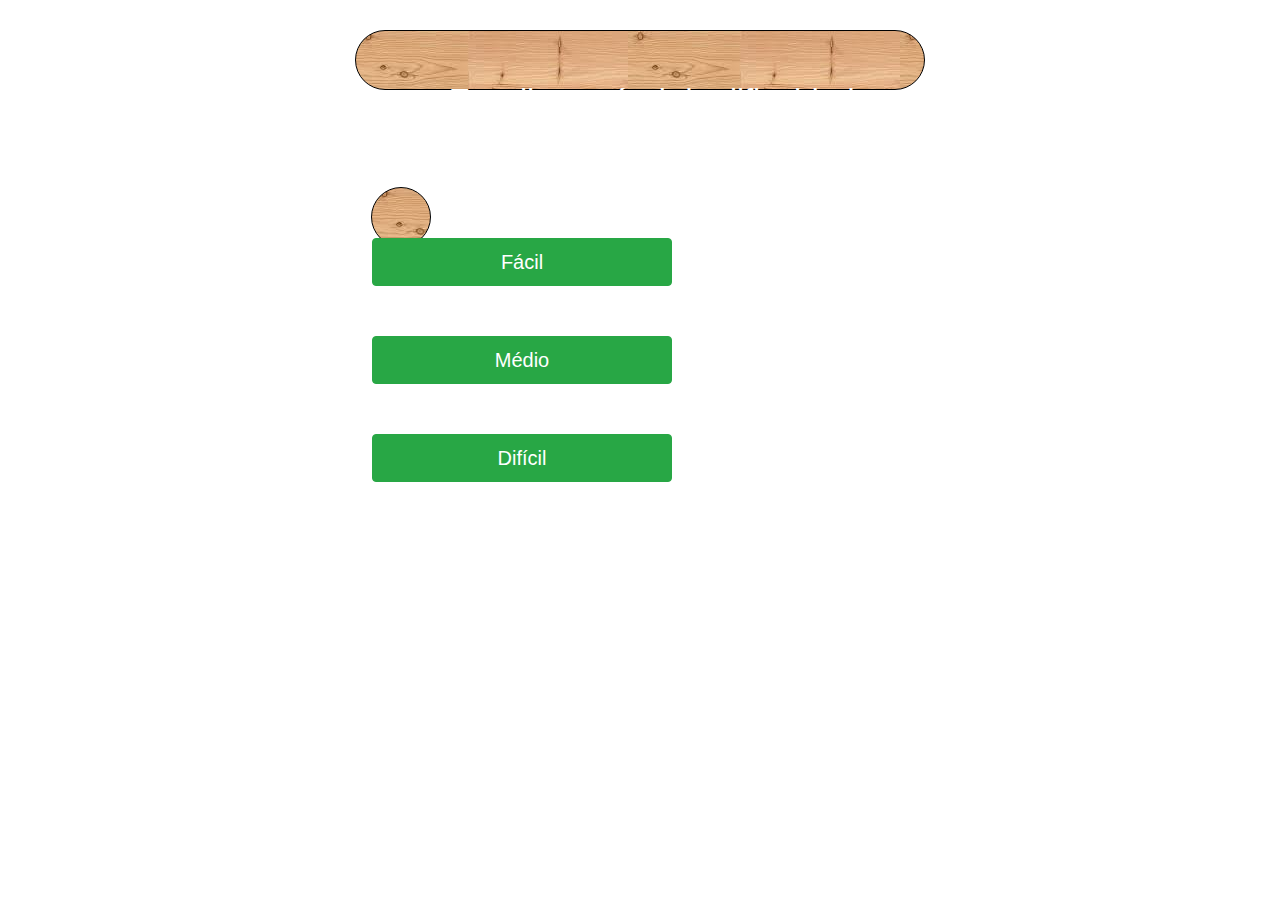
==== escolha-dificuldade.html @ 7117e545 "Front-end" ====
<!DOCTYPE html>
<html lang="pt-br">
<head>
    <meta charset="UTF-8">
    <meta name="viewport" content="width=device-width, initial-scale=1, shrink-to-fit=no">
    
    <link rel="stylesheet" href="css/bootstrap.min.css">
    <link rel="stylesheet" href="css/estilo.css">

    <title>4 EM LINHAS</title>
</head>


<body>
	<div class="container inteiro dificuldade">
		<div class="row align-items-center">
			<div class="col-lg-6 offset-3 fundo">
				<h2>Escolha o nível de dificuldade: </h2>
				<div class="conteudo botoes">	
					<a href="game.html">
						<button type="button" class="btn btn-success rounded mx-auto d-block btn-lg">Fácil</button>
					</a>
					<a href="game.html">
						<button type="button" class="btn btn-success rounded mx-auto d-block btn-lg">Médio</button>
					</a>
					<a href="game.html">
						<button type="button" class="btn btn-success rounded mx-auto d-block btn-lg">Difícil</button>
					</a>
				</div>
			</div>
		</div>
	</div>

	<script src="bootstrap/js/jquery-3.2.1.min.js"></script>
  	<script src="bootstrap/js/popper.min.js"></script>
  	<script src="bootstrap/js/bootstrap.min.js"></script>
</body>
</html>
---- css/estilo.css ----
.fundo
{
	background-image: url("../img/fundo.png");
	margin-top: 30px;
	height: 570px;
	border-radius: 10px;
}

.conteudo
{
	margin-top: 50px;
}

button
{
	width: 300px;
}

a:hover {
text-decoration:underline;
}

.dificuldade button
{
	margin-top: 50px;
}

.botoes
{
	margin-top: 60px;
}

h2
{
	color:white;
	margin-top: 50px;
	margin-left: 50px;
}

.row div {
	background-image: url("../img/fundo.png");
  float: left;
  width: 60px;
  height: 60px;
  border: 1px solid #000;
  text-align: center;
  border-radius: 60px;
  margin-bottom: 8px;
}

.tabuleiro
{
	background: black;
	margin-left: 30px;
	margin-top: 19px;
	border: 3px solid #000;
	width: 490px;
	height: 541px;
	border-radius: 5px;
	cursor: pointer;
	float: left;
}
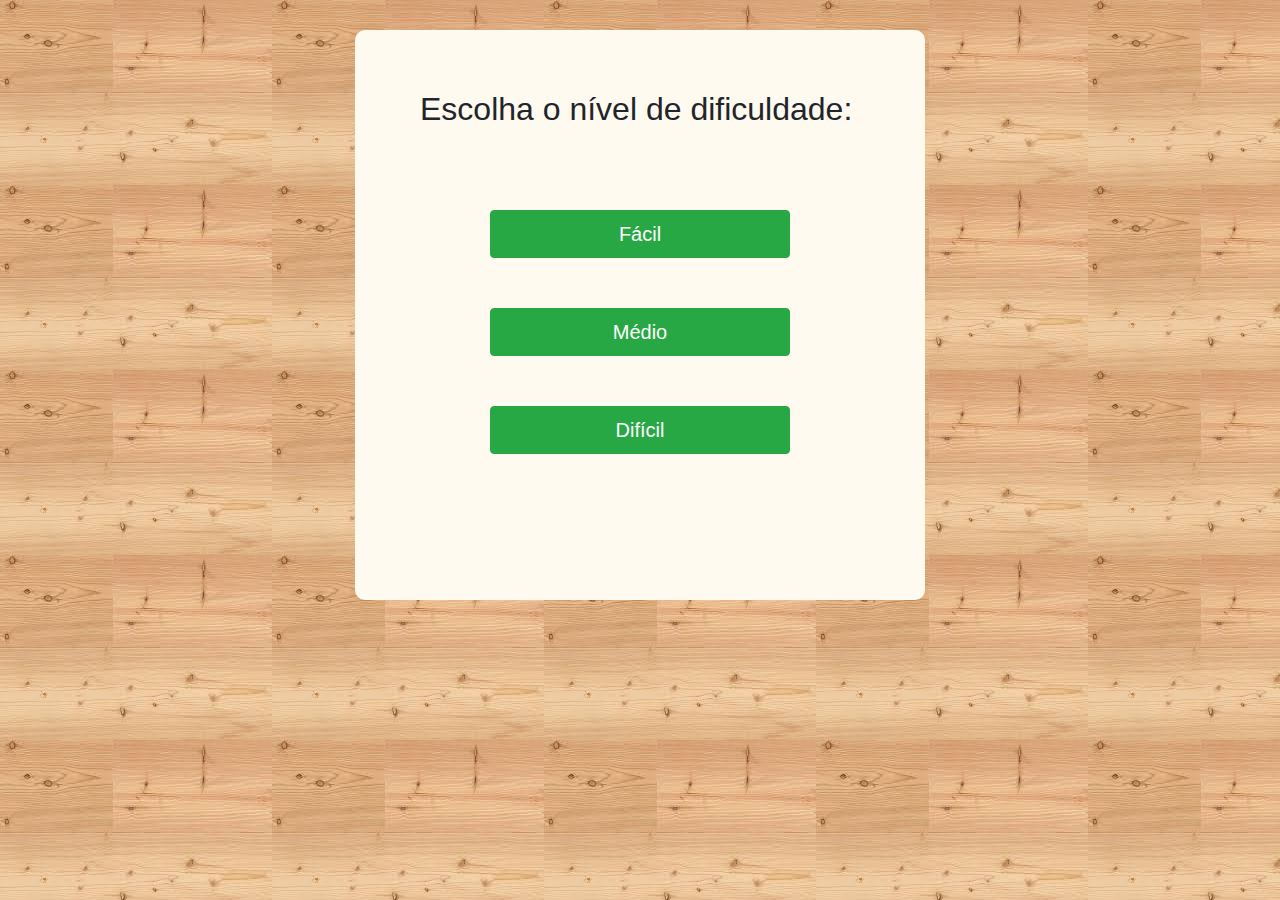
==== commit 9d04605d: "Correção" ====
--- a/escolha-dificuldade.html
+++ b/escolha-dificuldade.html
@@ -3,7 +3,7 @@
 <head>
     <meta charset="UTF-8">
     <meta name="viewport" content="width=device-width, initial-scale=1, shrink-to-fit=no">
-    
+
     <link rel="stylesheet" href="css/bootstrap.min.css">
     <link rel="stylesheet" href="css/estilo.css">
 
@@ -12,27 +12,27 @@
 
 
 <body>
-	<div class="container inteiro dificuldade">
-		<div class="row align-items-center">
-			<div class="col-lg-6 offset-3 fundo">
-				<h2>Escolha o nível de dificuldade: </h2>
-				<div class="conteudo botoes">	
-					<a href="game.html">
-						<button type="button" class="btn btn-success rounded mx-auto d-block btn-lg">Fácil</button>
-					</a>
-					<a href="game.html">
-						<button type="button" class="btn btn-success rounded mx-auto d-block btn-lg">Médio</button>
-					</a>
-					<a href="game.html">
-						<button type="button" class="btn btn-success rounded mx-auto d-block btn-lg">Difícil</button>
-					</a>
-				</div>
-			</div>
-		</div>
-	</div>
+	   <div class="container paginaDificuldade">
+       <div class="row">
+         <div class="col-lg-6 offset-3 fundo">
+           <div class="conteudoDificuldade">
+             <h2>Escolha o nível de dificuldade: </h2> <br>
+             <a href="game.html">
+               <button type="button" class="btn btn-success rounded mx-auto d-block btn-lg">Fácil</button>
+             </a>
+             <a href="game.html">
+               <button type="button" class="btn btn-success rounded mx-auto d-block btn-lg">Médio</button>
+             </a>
+             <a href="game.html">
+               <button type="button" class="btn btn-success rounded mx-auto d-block btn-lg">Difícil</button>
+             </a>
+           </div>
+         </div>
+       </div>
+      </div>
 
 	<script src="bootstrap/js/jquery-3.2.1.min.js"></script>
   	<script src="bootstrap/js/popper.min.js"></script>
   	<script src="bootstrap/js/bootstrap.min.js"></script>
 </body>
-</html>+</html>
--- a/css/estilo.css
+++ b/css/estilo.css
@@ -1,62 +1,62 @@
-.fundo
-{
+/*Estilos necessario para todas as páginas */
+body{
 	background-image: url("../img/fundo.png");
-	margin-top: 30px;
-	height: 570px;
-	border-radius: 10px;
 }
 
-.conteudo
-{
+.fundo{
+		background-color: #FFFAF0;
+		margin-top: 30px;
+		height: 570px;
+		border-radius: 10px;
+}
+
+button{
+	width: 300px;
+}
+
+/*Estilos necessario para a página inicial */
+.paginaInicial img{
 	margin-top: 50px;
 }
 
-button
-{
-	width: 300px;
+/*Estilos necessario para a página de dificuldade */
+.conteudoDificuldade{
+	margin-top: 60px;
 }
 
-a:hover {
-text-decoration:underline;
-}
-
-.dificuldade button
-{
+.paginaDificuldade button{
 	margin-top: 50px;
 }
 
-.botoes
-{
-	margin-top: 60px;
-}
-
-h2
-{
-	color:white;
-	margin-top: 50px;
+.paginaDificuldade h2{
 	margin-left: 50px;
 }
 
-.row div {
-	background-image: url("../img/fundo.png");
-  float: left;
-  width: 60px;
-  height: 60px;
-  border: 1px solid #000;
-  text-align: center;
-  border-radius: 60px;
-  margin-bottom: 8px;
+/*Estilos necessarios para página de jogo*/
+
+.line-0{
+	margin-top: 5px;
 }
 
-.tabuleiro
-{
+.linha div {
+	background: white;
+	//background-image: url("../img/fundo.png");
+  float: left;
+  width: 55px;
+  height: 55px;
+  border: 2px solid #000;
+  border-radius: 60px;
+  margin: 2px;
+}
+
+.tabuleiro{
 	background: black;
-	margin-left: 30px;
-	margin-top: 19px;
-	border: 3px solid #000;
-	width: 490px;
-	height: 541px;
-	border-radius: 5px;
+	margin-left: 10px;
+	margin-top: 40px;
+	border: 4px solid #000;
+	width: 510px;
+	height: 490px;
+	border-radius: 10px;
 	cursor: pointer;
 	float: left;
-}+}
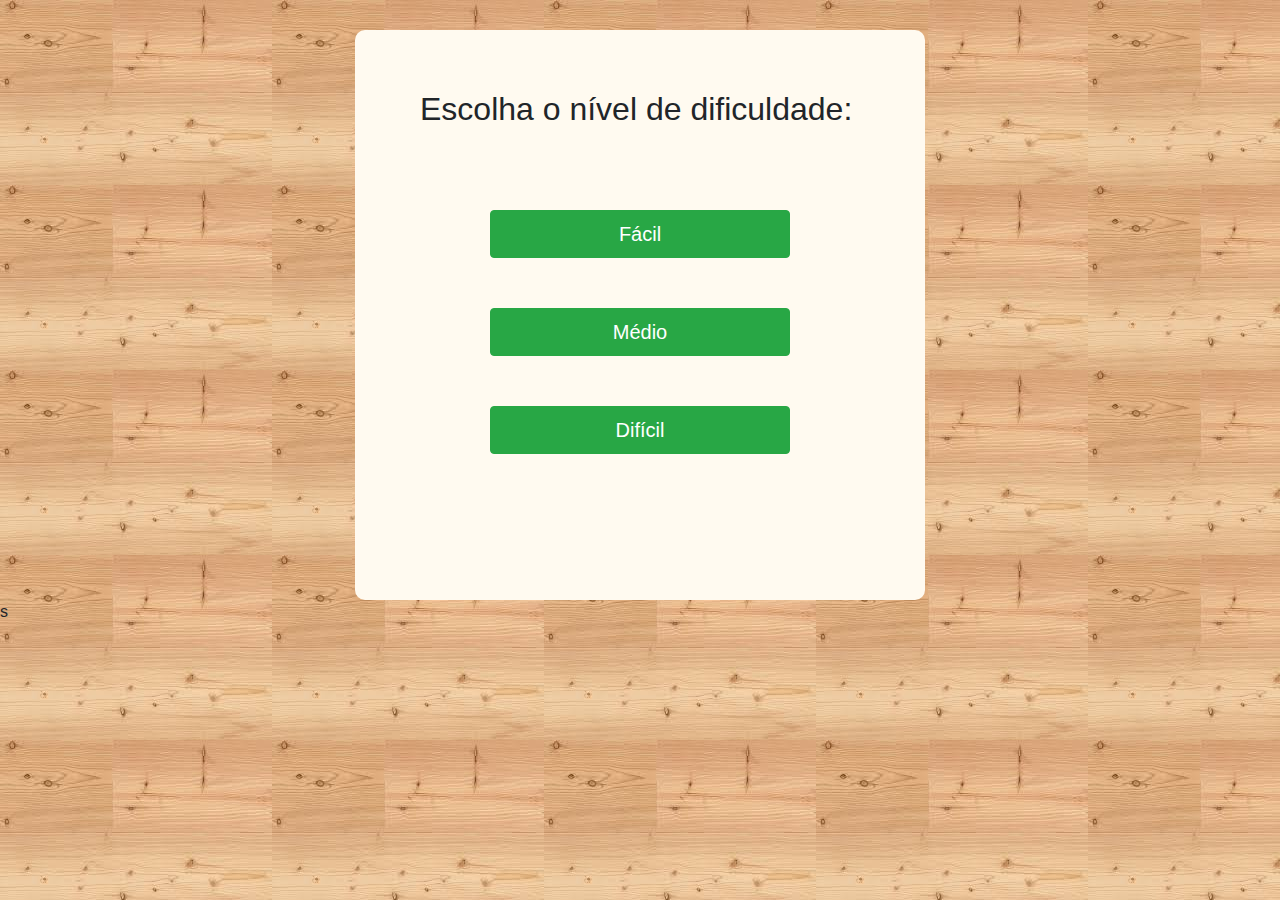
==== commit 2939fe85: "Merge remote-tracking branch 'origin/master'" ====
--- a/escolha-dificuldade.html
+++ b/escolha-dificuldade.html
@@ -17,22 +17,17 @@
          <div class="col-lg-6 offset-3 fundo">
            <div class="conteudoDificuldade">
              <h2>Escolha o nível de dificuldade: </h2> <br>
-             <a href="game.html">
-               <button type="button" class="btn btn-success rounded mx-auto d-block btn-lg">Fácil</button>
-             </a>
-             <a href="game.html">
-               <button type="button" class="btn btn-success rounded mx-auto d-block btn-lg">Médio</button>
-             </a>
-             <a href="game.html">
-               <button type="button" class="btn btn-success rounded mx-auto d-block btn-lg">Difícil</button>
-             </a>
+               <button type="button" class="btn btn-success rounded mx-auto d-block btn-lg" id="btnFacil">Fácil</button>
+               <button type="button" class="btn btn-success rounded mx-auto d-block btn-lg" id="btnMedio">Médio</button>
+               <button type="button" class="btn btn-success rounded mx-auto d-block btn-lg" id="btnDificil">Difícil</button>
            </div>
          </div>
        </div>
       </div>
 
-	<script src="bootstrap/js/jquery-3.2.1.min.js"></script>
-  	<script src="bootstrap/js/popper.min.js"></script>
-  	<script src="bootstrap/js/bootstrap.min.js"></script>
+	  s<script src="js/jquery-3.2.1.min.js"></script>
+  	<script src="js/popper.min.js"></script>
+  	<script src="js/bootstrap.min.js"></script>
+    <script src="js/nivelDificuldade.js"></script>
 </body>
 </html>
--- a/css/estilo.css
+++ b/css/estilo.css
@@ -1,3 +1,8 @@
+@font-face {
+		font-family: "fonteJogo";
+		src: url("../font/AgentOrange.woff");
+}
+
 /*Estilos necessario para todas as páginas */
 body{
 	background-image: url("../img/fundo.png");
@@ -10,13 +15,62 @@
 		border-radius: 10px;
 }
 
-button{
-	width: 300px;
+.modal-body{
+	height: 500px;
+	font-family: "fonteJogo";
+	border: 10px solid black;
+}
+
+#voceGanhou{
+	display: none;
+	color: #2E8B57;
+	margin-top: 30px;
+}
+
+#vocePerdeu{
+	display: none;
+	color: red;
+	margin-top: 30px;
+}
+
+#voceEmpatou{
+	//display: none;
+	color: blue;
+	margin-top: 30px;
+}
+
+.imgModal{
+	margin-top: 30px;
+	width:100%;
+	height:0;
+	padding-bottom:56%;
+	position:relative;"
+}
+
+.botoesModal{
+	margin-top: 40px;
+}
+
+.btnInicio{
+	margin-left: auto;
+	margin-right: 60px;
+}
+
+.btnRestart{
+	margin-right: auto;
+}
+
+a:hover{
+	text-decoration: none;
 }
 
 /*Estilos necessario para a página inicial */
 .paginaInicial img{
-	margin-top: 50px;
+	margin-top: 80px;
+}
+
+.paginaInicial button{
+	width: 300px;
 }
 
 /*Estilos necessario para a página de dificuldade */
@@ -32,31 +86,192 @@
 	margin-left: 50px;
 }
 
+.paginaDificuldade button{
+	width: 300px;
+}
+
+
 /*Estilos necessarios para página de jogo*/
+.fundoTabuleiro{
+	border: 10px solid red;
+}
+
+.vezComputador{
+	margin-top: 80px;
+	margin-right: 30px;
+}
+
+.fundoComputador{
+	padding-right: 10px;
+	padding-left: 10px;
+	background: #FFFAF0;
+	border: 4px solid #FFFAF0;
+	border-radius: 10px;
+}
+
+.vezPessoa{
+	margin-top: 80px;
+	margin-left: 30px;
+}
+
+.fundoPessoa{
+	padding-right: 10px;
+	padding-left: 10px;
+	background: #FFFAF0;
+	border: 4px solid #FFFAF0;
+	border-radius: 10px;
+}
+
+.imagensBola{
+	margin-left: 10px;
+}
 
 .line-0{
 	margin-top: 5px;
 }
 
-.linha div {
+.linha {
 	background: white;
 	//background-image: url("../img/fundo.png");
   float: left;
-  width: 55px;
-  height: 55px;
+  width: 80px;
+  height: 80px;
   border: 2px solid #000;
   border-radius: 60px;
   margin: 2px;
+	cursor: pointer;
+	z-index: 5;
 }
 
 .tabuleiro{
-	background: black;
-	margin-left: 10px;
-	margin-top: 40px;
-	border: 4px solid #000;
-	width: 510px;
-	height: 490px;
+	background: #696969;
+	margin-top: 50px;
+	padding-left: 20px;
+	border: 4px solid #696969;
+	width: 640px;
+	height: 530px;
 	border-radius: 10px;
-	cursor: pointer;
-	float: left;
-}
+}
+
+.bolinhaDesce0{
+	position: absolute;
+	display: none;
+	background-color: #008b8b;
+	float: left;
+	width: 80px;
+	height: 80px;
+	border: 2px solid #000;
+	border-radius: 60px;
+	margin: 2px;
+	margin-right: 50px;
+	margin-bottom: 50px;
+	cursor: pointer;
+	//z-index: 0;
+}
+
+.bolinhaDesce1
+{
+	position: absolute;
+	display: none;
+	background-color: #008b8b;
+	float: left;
+	width: 80px;
+	height: 80px;
+	border: 2px solid #000;
+	border-radius: 60px;
+	margin: 2px;
+	margin-left: 86px;
+	margin-bottom: 50px;
+	cursor: pointer;
+	//z-index: 0;
+}
+
+.bolinhaDesce2
+{
+	position: absolute;
+	display: none;
+	background-color: #008b8b;
+	float: left;
+	width: 80px;
+	height: 80px;
+	border: 2px solid #000;
+	border-radius: 60px;
+	margin: 2px;
+	margin-left: 170px;
+	margin-bottom: 50px;
+	cursor: pointer;
+	//z-index: 0;
+}
+
+.bolinhaDesce3
+{
+	position: absolute;
+	display: none;
+	background-color: #008b8b;
+	float: left;
+	width: 80px;
+	height: 80px;
+	border: 2px solid #000;
+	border-radius: 60px;
+	margin: 2px;
+	margin-left: 254px;
+	margin-bottom: 50px;
+	cursor: pointer;
+	//z-index: 0;
+}
+
+.bolinhaDesce4
+{
+	position: absolute;
+	display: none;
+	background-color: #008b8b;
+	float: left;
+	width: 80px;
+	height: 80px;
+	border: 2px solid #000;
+	border-radius: 60px;
+	margin: 2px;
+	margin-left: 338px;
+	margin-bottom: 50px;
+	cursor: pointer;
+	//z-index: 0;
+}
+
+.bolinhaDesce5
+{
+	position: absolute;
+	display: none;
+	background-color: #008b8b;
+	float: left;
+	width: 80px;
+	height: 80px;
+	border: 2px solid #000;
+	border-radius: 60px;
+	margin: 2px;
+	margin-left: 422px;
+	margin-bottom: 50px;
+	cursor: pointer;
+	//z-index: 0;
+}
+
+.bolinhaDesce6
+{
+	position: absolute;
+	display: none;
+	background-color: #008b8b;
+	float: left;
+	width: 80px;
+	height: 80px;
+	border: 2px solid #000;
+	border-radius: 60px;
+	margin: 2px;
+	margin-left: 506px;
+	margin-bottom: 50px;
+	cursor: pointer;
+	//z-index: 0;
+}
+
+//Estilos necessarios modal
+#quemGanhou{
+			margin-top: 100px;
+}
